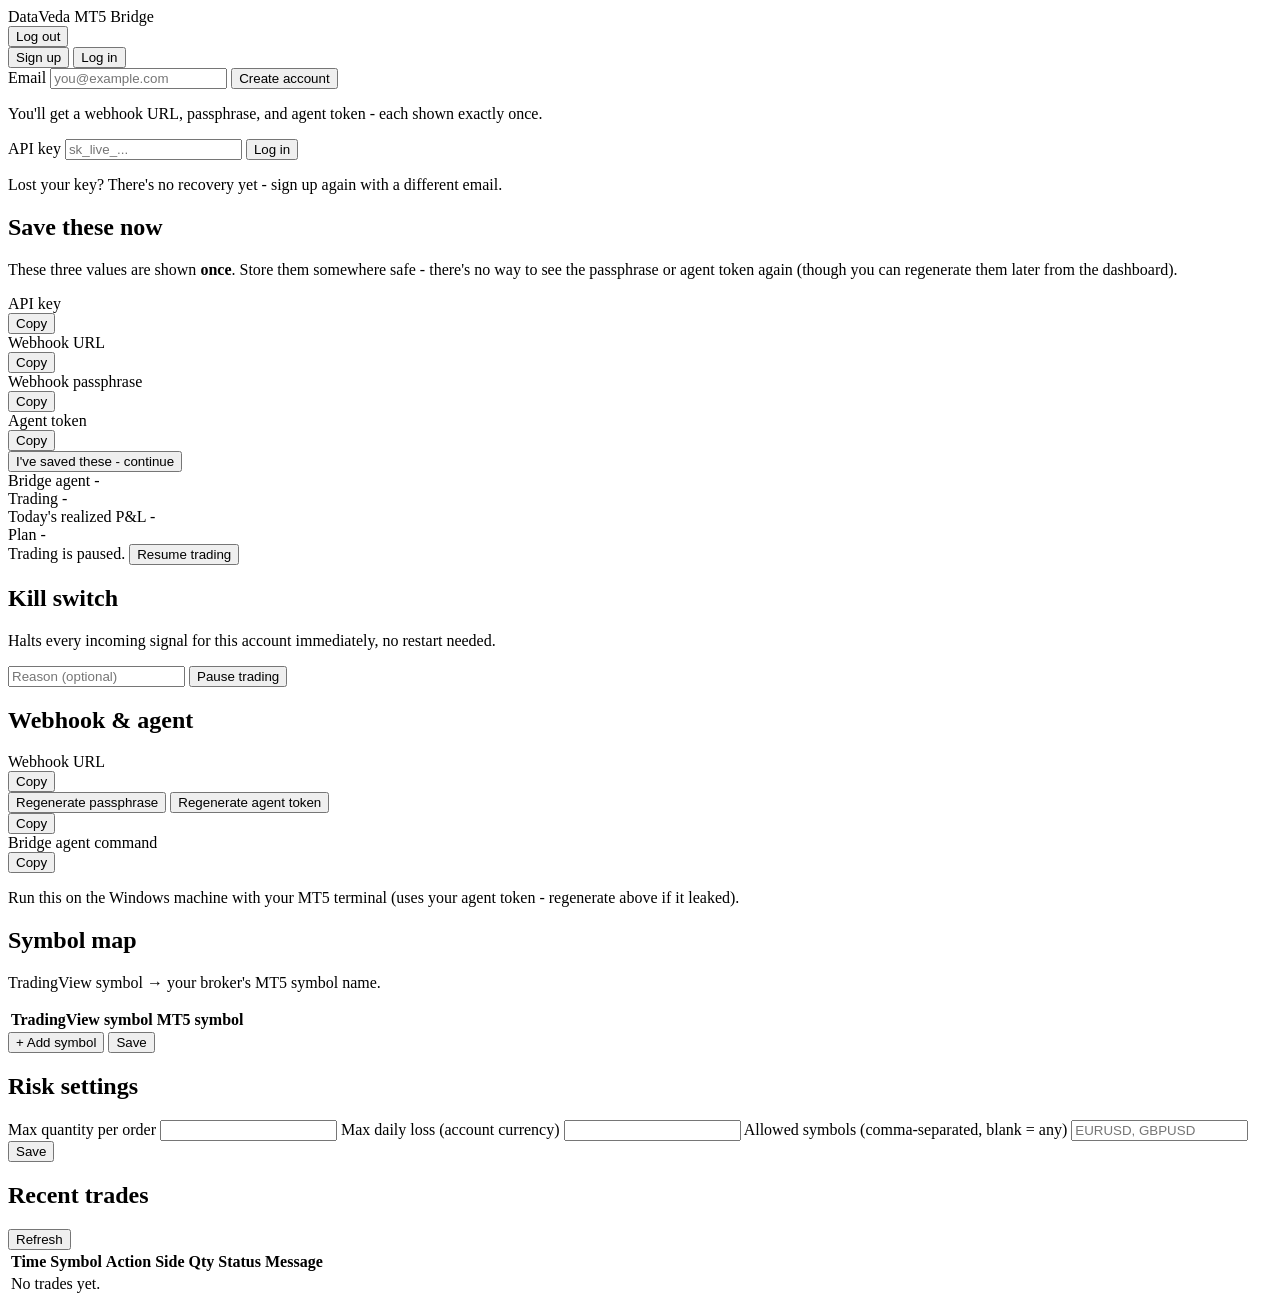
==== web/index.html @ d9bc161f "Add a web dashboard for account setup, monitoring, and control Serves a static (no build step) HTML/" ====
<!doctype html>
<html lang="en">
<head>
  <meta charset="utf-8" />
  <meta name="viewport" content="width=device-width, initial-scale=1" />
  <title>DataVeda MT5 Bridge</title>
  <link rel="icon" href="data:image/svg+xml,%3Csvg xmlns='http://www.w3.org/2000/svg' viewBox='0 0 100 100'%3E%3Ctext y='.9em' font-size='90'%3E%E2%9A%A1%3C/text%3E%3C/svg%3E" />
  <link rel="stylesheet" href="/styles.css" />
</head>
<body>
  <header class="topbar">
    <div class="topbar-inner">
      <span class="brand">DataVeda <span class="brand-accent">MT5 Bridge</span></span>
      <div id="topbar-account" class="topbar-account hidden">
        <span id="account-email" class="muted"></span>
        <button id="logout-btn" class="btn btn-ghost btn-sm">Log out</button>
      </div>
    </div>
  </header>

  <main id="app" class="container">

    <!-- ===================== AUTH VIEW ===================== -->
    <section id="auth-view" class="auth-view">
      <div class="card auth-card">
        <div class="tabs">
          <button class="tab tab-active" data-tab="signup">Sign up</button>
          <button class="tab" data-tab="login">Log in</button>
        </div>

        <form id="signup-form" class="tab-panel">
          <label for="signup-email">Email</label>
          <input id="signup-email" type="email" required placeholder="you@example.com" autocomplete="email" />
          <button type="submit" class="btn btn-primary">Create account</button>
          <p class="hint">You'll get a webhook URL, passphrase, and agent token - each shown exactly once.</p>
        </form>

        <form id="login-form" class="tab-panel hidden">
          <label for="login-key">API key</label>
          <input id="login-key" type="password" required placeholder="sk_live_..." autocomplete="off" />
          <button type="submit" class="btn btn-primary">Log in</button>
          <p class="hint">Lost your key? There's no recovery yet - sign up again with a different email.</p>
        </form>

        <p id="auth-error" class="error hidden"></p>
      </div>

      <!-- One-time secret reveal after signup -->
      <div id="secrets-modal" class="modal-backdrop hidden">
        <div class="card modal">
          <h2>Save these now</h2>
          <p class="hint">These three values are shown <strong>once</strong>. Store them somewhere safe - there's no way to see the passphrase or agent token again (though you can regenerate them later from the dashboard).</p>
          <div class="secret-row">
            <label>API key</label>
            <div class="copy-field"><code id="secret-api-key"></code><button class="btn btn-sm copy-btn" data-copy="secret-api-key">Copy</button></div>
          </div>
          <div class="secret-row">
            <label>Webhook URL</label>
            <div class="copy-field"><code id="secret-webhook-url"></code><button class="btn btn-sm copy-btn" data-copy="secret-webhook-url">Copy</button></div>
          </div>
          <div class="secret-row">
            <label>Webhook passphrase</label>
            <div class="copy-field"><code id="secret-passphrase"></code><button class="btn btn-sm copy-btn" data-copy="secret-passphrase">Copy</button></div>
          </div>
          <div class="secret-row">
            <label>Agent token</label>
            <div class="copy-field"><code id="secret-agent-token"></code><button class="btn btn-sm copy-btn" data-copy="secret-agent-token">Copy</button></div>
          </div>
          <button id="secrets-confirm-btn" class="btn btn-primary">I've saved these - continue</button>
        </div>
      </div>
    </section>

    <!-- ===================== DASHBOARD VIEW ===================== -->
    <section id="dashboard-view" class="hidden">

      <div class="stat-grid">
        <div class="card stat-card">
          <span class="stat-label">Bridge agent</span>
          <span id="stat-agent" class="stat-value"><span class="dot"></span>-</span>
        </div>
        <div class="card stat-card">
          <span class="stat-label">Trading</span>
          <span id="stat-kill-switch" class="stat-value"><span class="dot"></span>-</span>
        </div>
        <div class="card stat-card">
          <span class="stat-label">Today's realized P&amp;L</span>
          <span id="stat-pnl" class="stat-value">-</span>
        </div>
        <div class="card stat-card">
          <span class="stat-label">Plan</span>
          <span id="stat-plan" class="stat-value">-</span>
        </div>
      </div>

      <div id="kill-switch-banner" class="banner banner-danger hidden">
        <span id="kill-switch-reason-text">Trading is paused.</span>
        <button id="resume-btn" class="btn btn-sm btn-inverse">Resume trading</button>
      </div>

      <div class="grid-2">
        <div class="card">
          <h2>Kill switch</h2>
          <p class="hint">Halts every incoming signal for this account immediately, no restart needed.</p>
          <div class="field-row">
            <input id="kill-switch-reason" type="text" placeholder="Reason (optional)" />
            <button id="engage-kill-switch-btn" class="btn btn-danger">Pause trading</button>
          </div>
        </div>

        <div class="card">
          <h2>Webhook &amp; agent</h2>
          <label>Webhook URL</label>
          <div class="copy-field"><code id="dash-webhook-url"></code><button class="btn btn-sm copy-btn" data-copy="dash-webhook-url">Copy</button></div>
          <div class="field-row">
            <button id="regen-passphrase-btn" class="btn btn-sm btn-ghost">Regenerate passphrase</button>
            <button id="regen-agent-token-btn" class="btn btn-sm btn-ghost">Regenerate agent token</button>
          </div>
          <div id="regen-reveal" class="regen-reveal hidden">
            <label id="regen-reveal-label"></label>
            <div class="copy-field"><code id="regen-reveal-value"></code><button class="btn btn-sm copy-btn" data-copy="regen-reveal-value">Copy</button></div>
          </div>
          <label>Bridge agent command</label>
          <div class="copy-field"><code id="agent-command"></code><button class="btn btn-sm copy-btn" data-copy="agent-command">Copy</button></div>
          <p class="hint">Run this on the Windows machine with your MT5 terminal (uses your agent token - regenerate above if it leaked).</p>
        </div>
      </div>

      <div class="grid-2">
        <div class="card">
          <h2>Symbol map</h2>
          <p class="hint">TradingView symbol &rarr; your broker's MT5 symbol name.</p>
          <table class="table" id="symbol-map-table">
            <thead><tr><th>TradingView symbol</th><th>MT5 symbol</th><th></th></tr></thead>
            <tbody id="symbol-map-rows"></tbody>
          </table>
          <div class="field-row">
            <button id="add-symbol-row-btn" class="btn btn-sm btn-ghost">+ Add symbol</button>
            <button id="save-symbol-map-btn" class="btn btn-primary btn-sm">Save</button>
          </div>
        </div>

        <div class="card">
          <h2>Risk settings</h2>
          <label for="risk-max-qty">Max quantity per order</label>
          <input id="risk-max-qty" type="number" step="any" min="0" />
          <label for="risk-max-daily-loss">Max daily loss (account currency)</label>
          <input id="risk-max-daily-loss" type="number" step="any" min="0" />
          <label for="risk-allowed-symbols">Allowed symbols (comma-separated, blank = any)</label>
          <input id="risk-allowed-symbols" type="text" placeholder="EURUSD, GBPUSD" />
          <button id="save-risk-settings-btn" class="btn btn-primary btn-sm">Save</button>
        </div>
      </div>

      <div class="card">
        <div class="card-header-row">
          <h2>Recent trades</h2>
          <button id="refresh-trades-btn" class="btn btn-sm btn-ghost">Refresh</button>
        </div>
        <table class="table">
          <thead>
            <tr><th>Time</th><th>Symbol</th><th>Action</th><th>Side</th><th>Qty</th><th>Status</th><th>Message</th></tr>
          </thead>
          <tbody id="trades-rows"><tr><td colspan="7" class="muted">No trades yet.</td></tr></tbody>
        </table>
      </div>

    </section>

    <p id="toast" class="toast hidden"></p>
  </main>

  <script src="/app.js"></script>
</body>
</html>
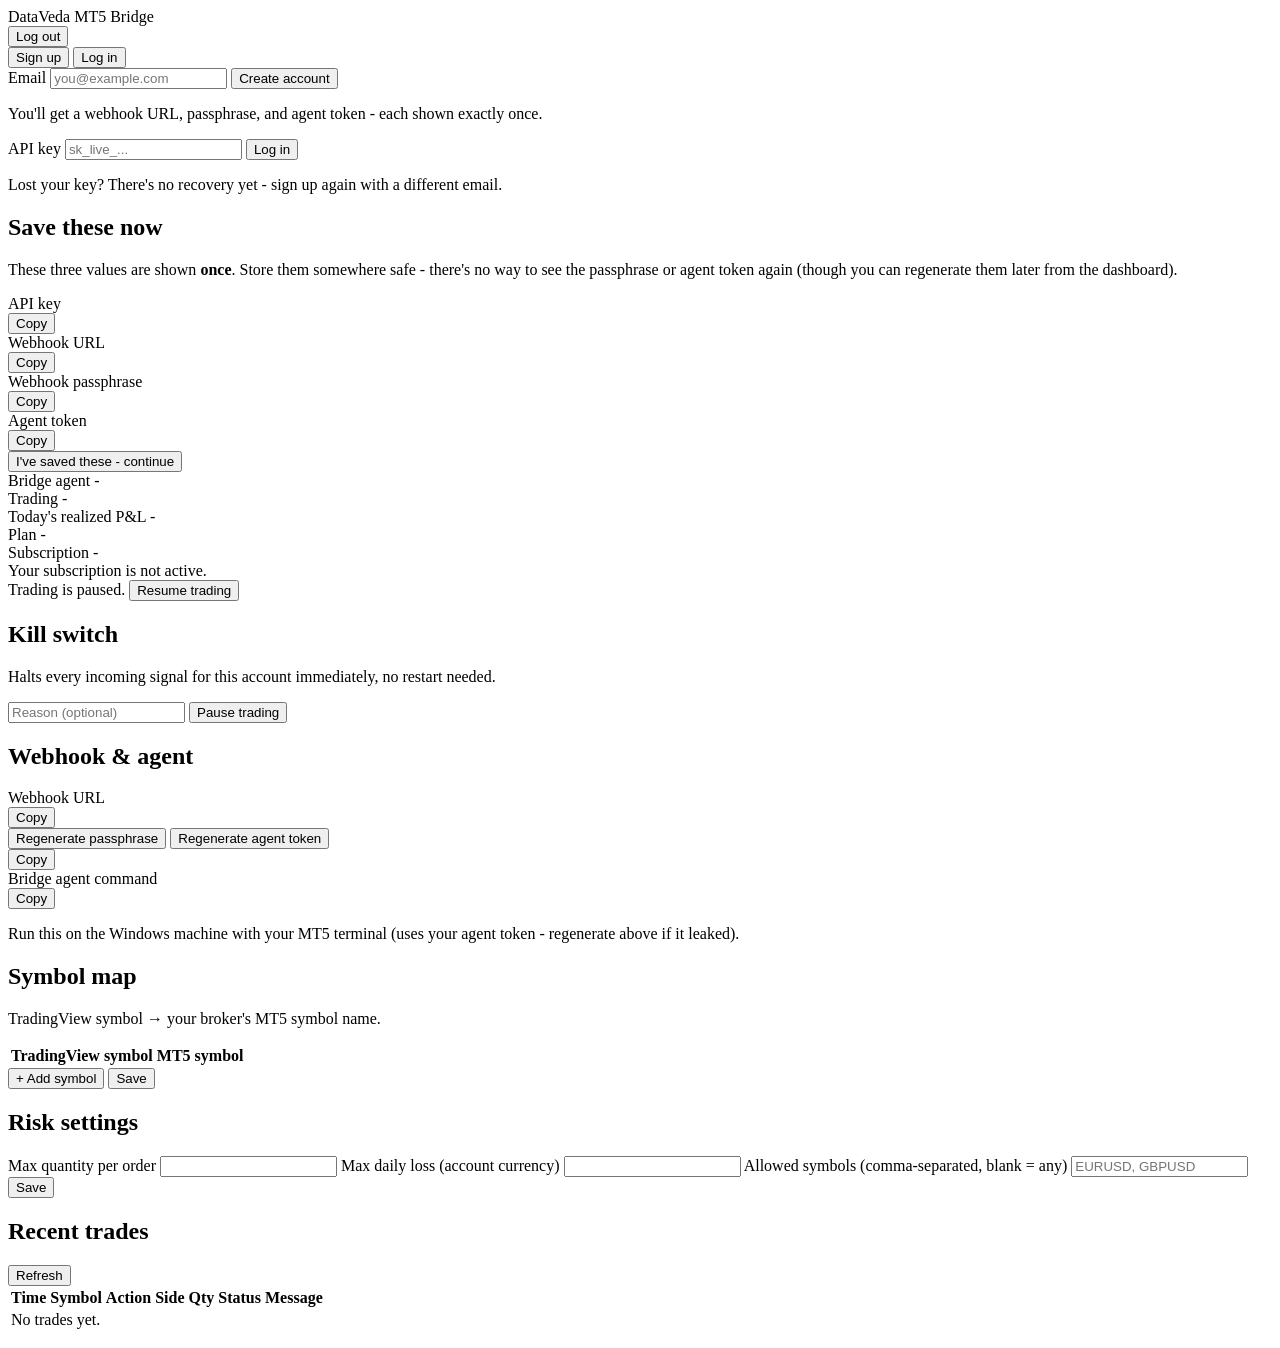
==== commit a5f29ffd: "Add manual-billing subscription enforcement and an admin page Payment happens outside the app (bank " ====
--- a/web/index.html
+++ b/web/index.html
@@ -91,6 +91,14 @@
           <span class="stat-label">Plan</span>
           <span id="stat-plan" class="stat-value">-</span>
         </div>
+        <div class="card stat-card">
+          <span class="stat-label">Subscription</span>
+          <span id="stat-subscription" class="stat-value"><span class="dot"></span>-</span>
+        </div>
+      </div>
+
+      <div id="subscription-banner" class="banner banner-danger hidden">
+        <span id="subscription-banner-text">Your subscription is not active.</span>
       </div>
 
       <div id="kill-switch-banner" class="banner banner-danger hidden">
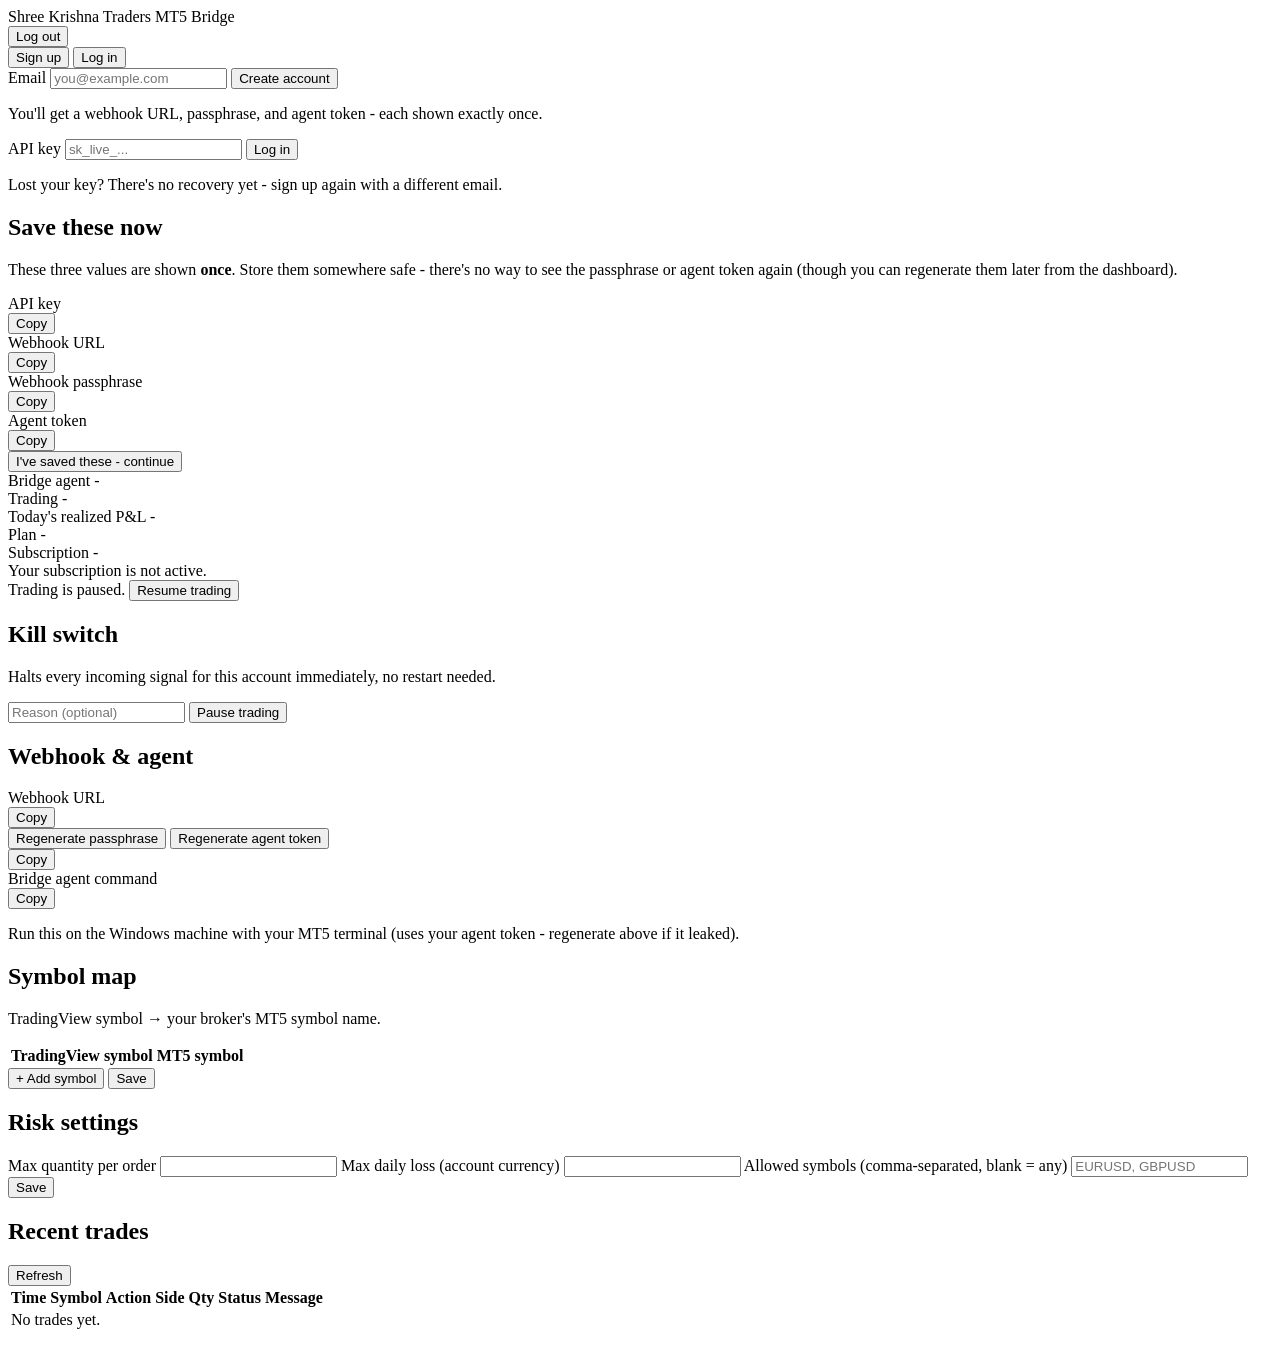
==== commit 1b140c84: "Rebrand customer-facing UI/agent as Shree Krishna Traders Dashboard, admin page, FastAPI title, and " ====
--- a/web/index.html
+++ b/web/index.html
@@ -3,14 +3,14 @@
 <head>
   <meta charset="utf-8" />
   <meta name="viewport" content="width=device-width, initial-scale=1" />
-  <title>DataVeda MT5 Bridge</title>
+  <title>Shree Krishna Traders MT5 Bridge</title>
   <link rel="icon" href="data:image/svg+xml,%3Csvg xmlns='http://www.w3.org/2000/svg' viewBox='0 0 100 100'%3E%3Ctext y='.9em' font-size='90'%3E%E2%9A%A1%3C/text%3E%3C/svg%3E" />
   <link rel="stylesheet" href="/styles.css" />
 </head>
 <body>
   <header class="topbar">
     <div class="topbar-inner">
-      <span class="brand">DataVeda <span class="brand-accent">MT5 Bridge</span></span>
+      <span class="brand">Shree Krishna Traders <span class="brand-accent">MT5 Bridge</span></span>
       <div id="topbar-account" class="topbar-account hidden">
         <span id="account-email" class="muted"></span>
         <button id="logout-btn" class="btn btn-ghost btn-sm">Log out</button>
